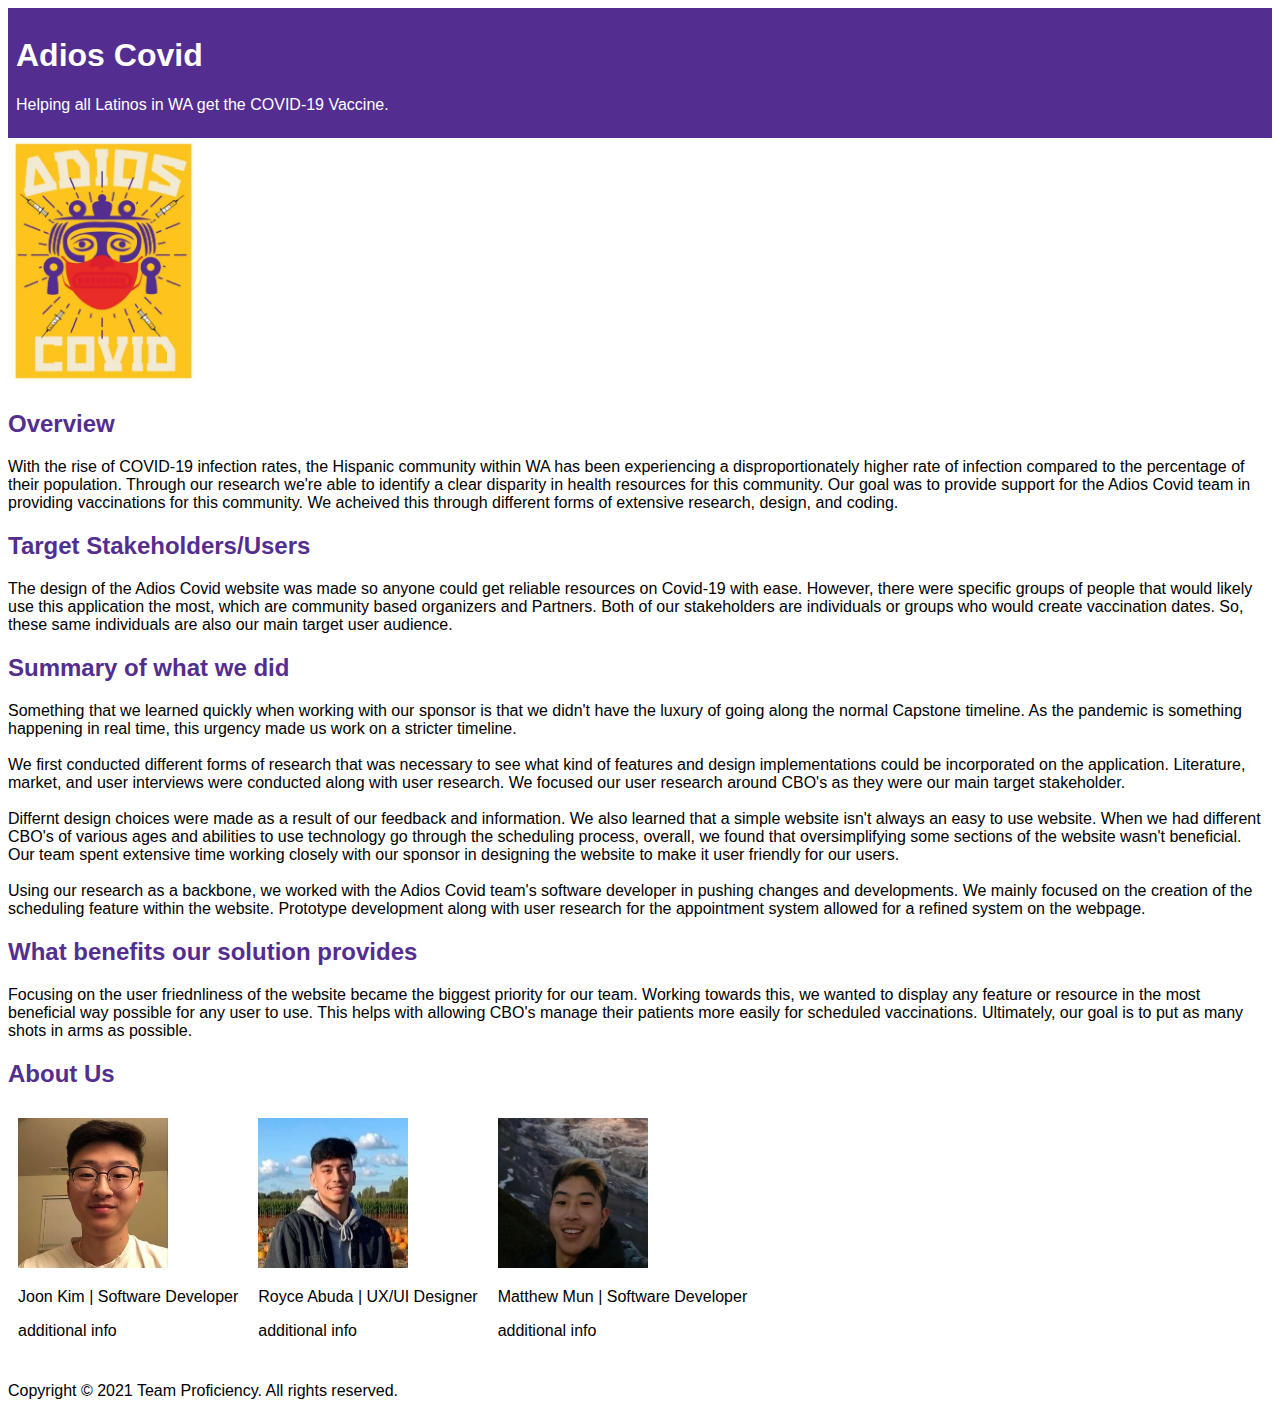
==== index.html @ 3c701ad0 "overview completed" ====
<!DOCTYPE html>
<html lang="en">
<head>
    <meta charset="utf-8">
    <meta name="author" content="Capstone Adios Covid">
    <meta name="viewport" content="width=device-width, initial-scale=1, shrink-to-fit=no">
    <meta name="description" content="Landing Page">
    <link rel="stylesheet" href="css/style.css">
    <title>Adios Covid</title>
</head>

<body>
    <header>
		<div id="logo"> 
            <h1>Adios Covid</h1>
            <p>Helping all Latinos in WA get the COVID-19 Vaccine.</p>
        </div>
		<nav>  
			
		</nav>
	</header>

    <section><img src='img/Adios-COVID.jpg' alt='Logo'></section>

	<section>
		<h2>Overview</h2>
        <p>
            With the rise of COVID-19 infection rates, the Hispanic community within WA has been experiencing a
            disproportionately higher rate of infection compared to the percentage of their population.
            Through our research we're able to identify a clear disparity in health resources for this community. Our goal was to
            provide support for the Adios Covid team in providing vaccinations for this community.
            We acheived this through different forms of extensive research, design, and coding.
        </p>
	</section>

    <section id="target">
        <h2>Target Stakeholders/Users</h2>
        <p>
            The design of the Adios Covid website was made so anyone could get reliable resources
            on Covid-19 with ease. However, there were specific groups of people that would likely use this application
            the most, which are community based organizers and Partners. Both of our stakeholders are individuals or
            groups who would create vaccination dates. So, these same individuals are also our main target user audience.
        </p>

    </section>

    <section id="sum">
        <h2>Summary of what we did</h2>
        <p>
            Something that we learned quickly when working with our sponsor is that we didn't have the luxury of going
            along the normal Capstone timeline. As the pandemic is something happening in real time, this urgency made
            us work on a stricter timeline.
            <br>
            <br>
            We first conducted different forms of research that was necessary to see what kind of features and design
            implementations could be incorporated on the application. Literature, market, and user interviews were
            conducted along with user research. We focused our user research around CBO's as they were our main
            target stakeholder.
            <br>
            <br>
            Differnt design choices were made as a result of our feedback and information. We also learned that a
            simple website isn't always an easy to use website. When we had different CBO's of various ages and abilities
            to use technology go through the scheduling process, overall, we found that oversimplifying some sections of
            the website wasn't beneficial. Our team spent extensive time working closely with our sponsor 
            in designing the website to make it user friendly for our users.
            <br>
            <br>
            Using our research as a backbone, we worked with the Adios Covid team's software developer in pushing
            changes and developments. We mainly focused on the creation of the scheduling feature within the website.
            Prototype development along with user research for the appointment system allowed for a refined system
            on the webpage.
        </p>
    </section>

    <section id="presentation">

    </section>

    <section id="ben">
        <h2>What benefits our solution provides</h2>
        <p>
            Focusing on the user friednliness of the website became the biggest priority for our team. Working towards this,
            we wanted to display any feature or resource in the most beneficial way possible for any user to use. This helps with
            allowing CBO's manage their patients more easily for scheduled vaccinations. Ultimately, our goal is to put as many shots in
            arms as possible.
        </p>

    </section>

	<section id="about">
        <h2>About Us</h2>
        <div>
            <div>
                <img src='img/joon2-img.png' alt='Joon img'>
                <p>Joon Kim | Software Developer</p>
                <p>additional info</p>
            </div>

            <div>
                <img src='img/royce-img.jpeg' alt='Royce img'>
                <p>Royce Abuda | UX/UI Designer</p>
                <p>additional info</p>
            </div>

            <div>
                <img src='img/matt-img.jpg' alt='Matt img'>
                <p>Matthew Mun | Software Developer</p>
                <p>additional info</p>
            </div>
        </div>
	</section>

	<footer>
		<p>Copyright &copy; 2021 Team Proficiency. All rights reserved.</p>
	</footer>    

</body>
</html>
---- css/style.css ----
body {
    font-family: 'Open Sans', sans-serif;
    margin: 8px;
}

header {
    background-color: #532D90;
    color: white;
    padding: .5rem;
}

h2 {
    color: #532D90;
    ;
}

div img {
    height: 150px;
    width: 150px;
}

img {
    width: 15%;
}

#about > div {
    display: flex;
}

div div {
    padding: 10px;
}
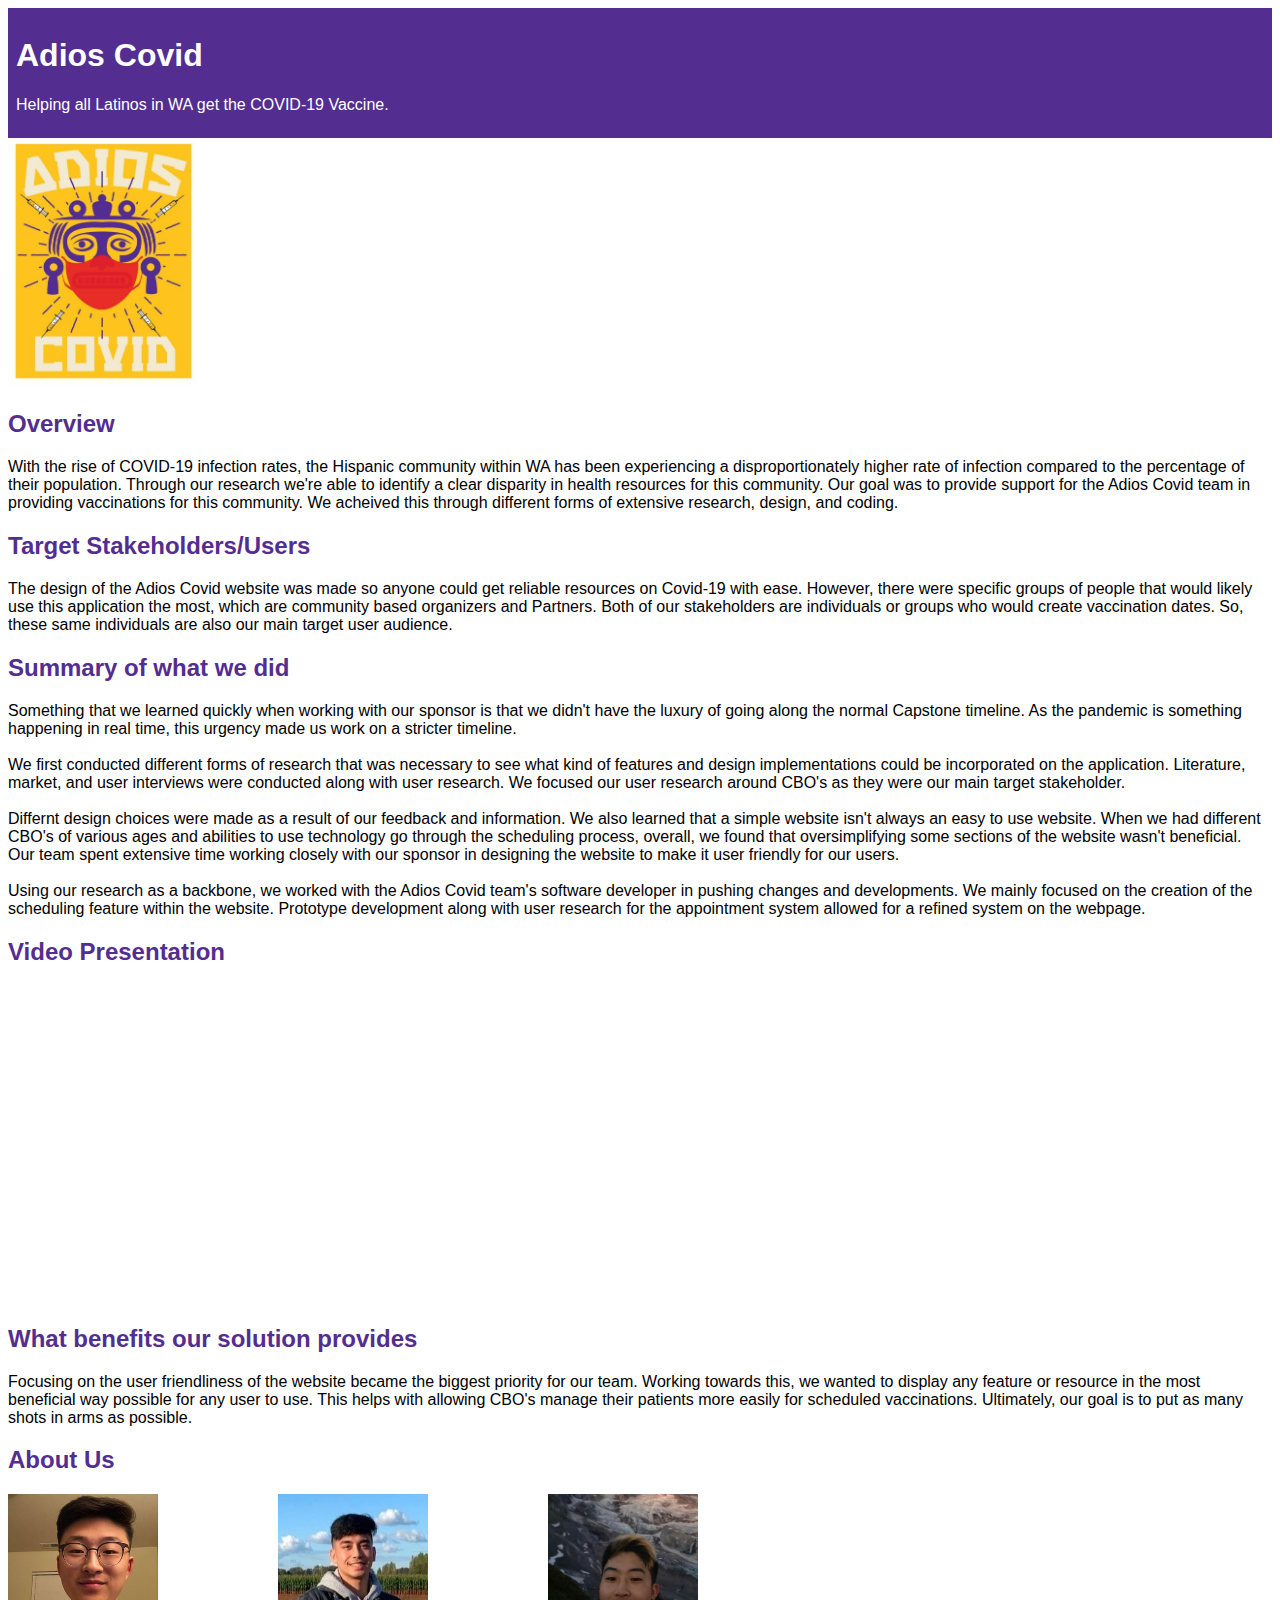
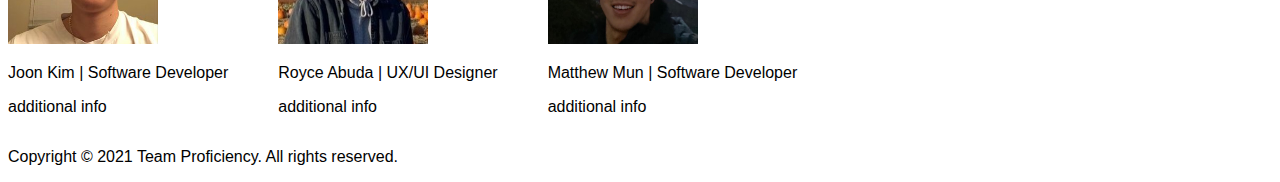
==== commit aa63d737: "bug fixes" ====
--- a/index.html
+++ b/index.html
@@ -72,24 +72,30 @@
         </p>
     </section>
 
-    <section id="presentation">
-
+    <section id="pres">
+        <h2>Video Presentation</h2>
+        <div class="iframe-container">
+            <iframe
+                width="560" height="315" src="https://www.youtube.com/embed/R7b1d4knyBQ"
+                title="YouTube video player" frameborder="0"
+                allow="accelerometer; autoplay; clipboard-write; encrypted-media; gyroscope; picture-in-picture" allowfullscreen>
+            </iframe>
+        </div>
     </section>
 
     <section id="ben">
         <h2>What benefits our solution provides</h2>
         <p>
-            Focusing on the user friednliness of the website became the biggest priority for our team. Working towards this,
+            Focusing on the user friendliness of the website became the biggest priority for our team. Working towards this,
             we wanted to display any feature or resource in the most beneficial way possible for any user to use. This helps with
             allowing CBO's manage their patients more easily for scheduled vaccinations. Ultimately, our goal is to put as many shots in
             arms as possible.
         </p>
-
     </section>
 
 	<section id="about">
         <h2>About Us</h2>
-        <div>
+        <div class="names">
             <div>
                 <img src='img/joon2-img.png' alt='Joon img'>
                 <p>Joon Kim | Software Developer</p>
--- a/css/style.css
+++ b/css/style.css
@@ -27,6 +27,11 @@
     display: flex;
 }
 
-div div {
-    padding: 10px;
+.names div {
+    margin-right: 50px;
+}
+
+.names {
+    display: flex;
+    flex-wrap: wrap;
 }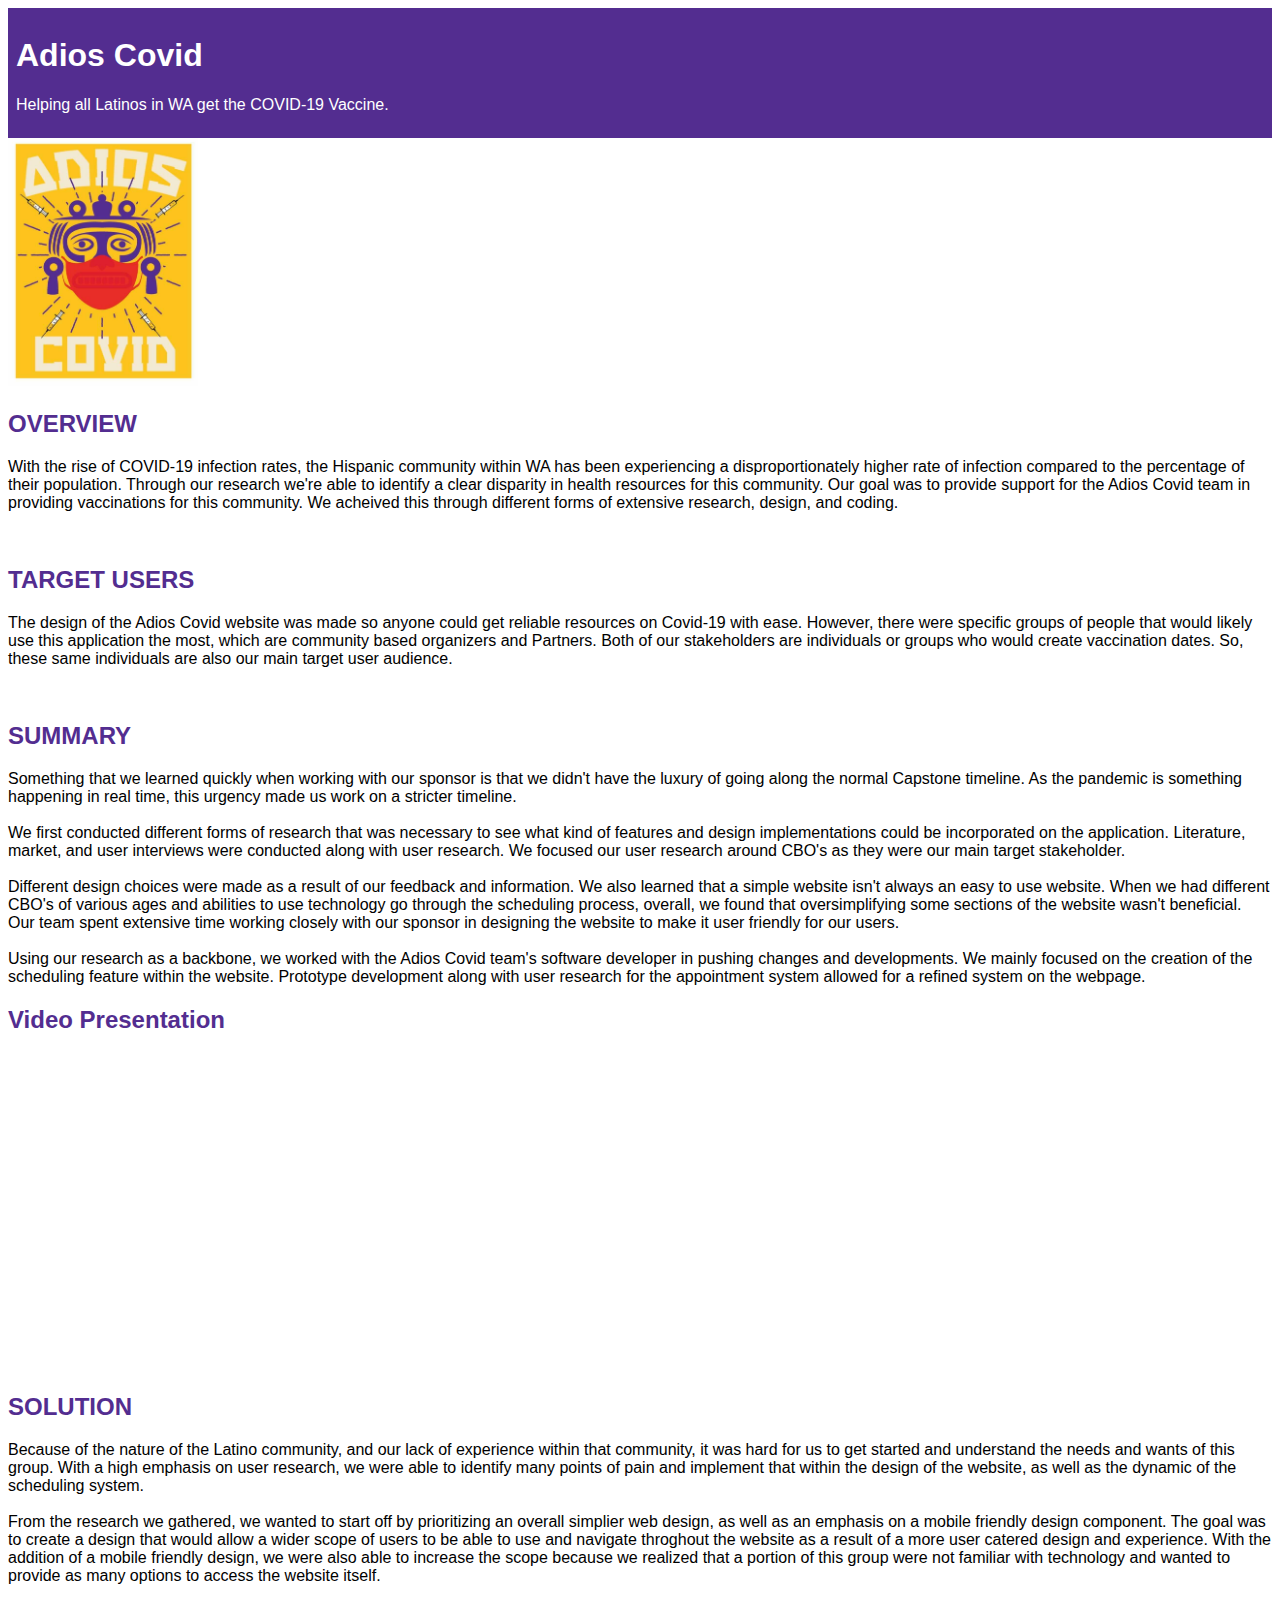
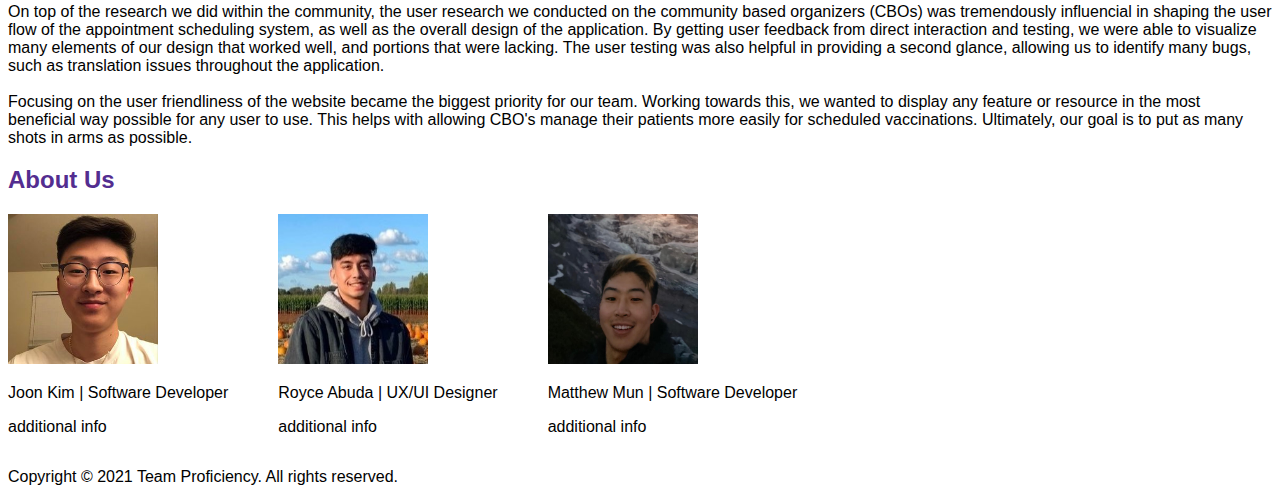
==== commit 2cc3172c: "added solution" ====
--- a/index.html
+++ b/index.html
@@ -23,7 +23,7 @@
     <section><img src='img/Adios-COVID.jpg' alt='Logo'></section>
 
 	<section>
-		<h2>Overview</h2>
+		<h2>OVERVIEW</h2>
         <p>
             With the rise of COVID-19 infection rates, the Hispanic community within WA has been experiencing a
             disproportionately higher rate of infection compared to the percentage of their population.
@@ -33,19 +33,22 @@
         </p>
 	</section>
 
+<br>
+
     <section id="target">
-        <h2>Target Stakeholders/Users</h2>
+        <h2>TARGET USERS</h2>
         <p>
             The design of the Adios Covid website was made so anyone could get reliable resources
             on Covid-19 with ease. However, there were specific groups of people that would likely use this application
             the most, which are community based organizers and Partners. Both of our stakeholders are individuals or
             groups who would create vaccination dates. So, these same individuals are also our main target user audience.
         </p>
-
     </section>
 
+<br>
+
     <section id="sum">
-        <h2>Summary of what we did</h2>
+        <h2>SUMMARY</h2>
         <p>
             Something that we learned quickly when working with our sponsor is that we didn't have the luxury of going
             along the normal Capstone timeline. As the pandemic is something happening in real time, this urgency made
@@ -58,7 +61,7 @@
             target stakeholder.
             <br>
             <br>
-            Differnt design choices were made as a result of our feedback and information. We also learned that a
+            Different design choices were made as a result of our feedback and information. We also learned that a
             simple website isn't always an easy to use website. When we had different CBO's of various ages and abilities
             to use technology go through the scheduling process, overall, we found that oversimplifying some sections of
             the website wasn't beneficial. Our team spent extensive time working closely with our sponsor 
@@ -84,8 +87,27 @@
     </section>
 
     <section id="ben">
-        <h2>What benefits our solution provides</h2>
+        <h2>SOLUTION</h2>
         <p>
+            Because of the nature of the Latino community, and our lack of experience within that community, it was hard for us to get started
+            and understand the needs and wants of this group. With a high emphasis on user research, we were able to identify many points of
+            pain and implement that within the design of the website, as well as the dynamic of the scheduling system. 
+            <br>
+            <br>
+            From the research we gathered, we wanted to start off by prioritizing an overall simplier web design, as well as an emphasis on a 
+            mobile friendly design component. The goal was to create a design that would allow a wider scope of users to be able to use and 
+            navigate throghout the website as a result of a more user catered design and experience. With the addition of a mobile friendly 
+            design, we were also able to increase the scope because we realized that a portion of this group were not familiar with technology 
+            and wanted to provide as many options to access the website itself.
+            <br>
+            <br>
+            On top of the research we did within the community, the user research we conducted on the community based organizers (CBOs) was 
+            tremendously influencial in shaping the user flow of the appointment scheduling system, as well as the overall design of the application. 
+            By getting user feedback from direct interaction and testing, we were able to visualize many elements of our design that worked well, and 
+            portions that were lacking. The user testing was also helpful in providing a second glance, allowing us to identify many bugs, such as 
+            translation issues throughout the application.
+            <br>
+            <br>
             Focusing on the user friendliness of the website became the biggest priority for our team. Working towards this,
             we wanted to display any feature or resource in the most beneficial way possible for any user to use. This helps with
             allowing CBO's manage their patients more easily for scheduled vaccinations. Ultimately, our goal is to put as many shots in
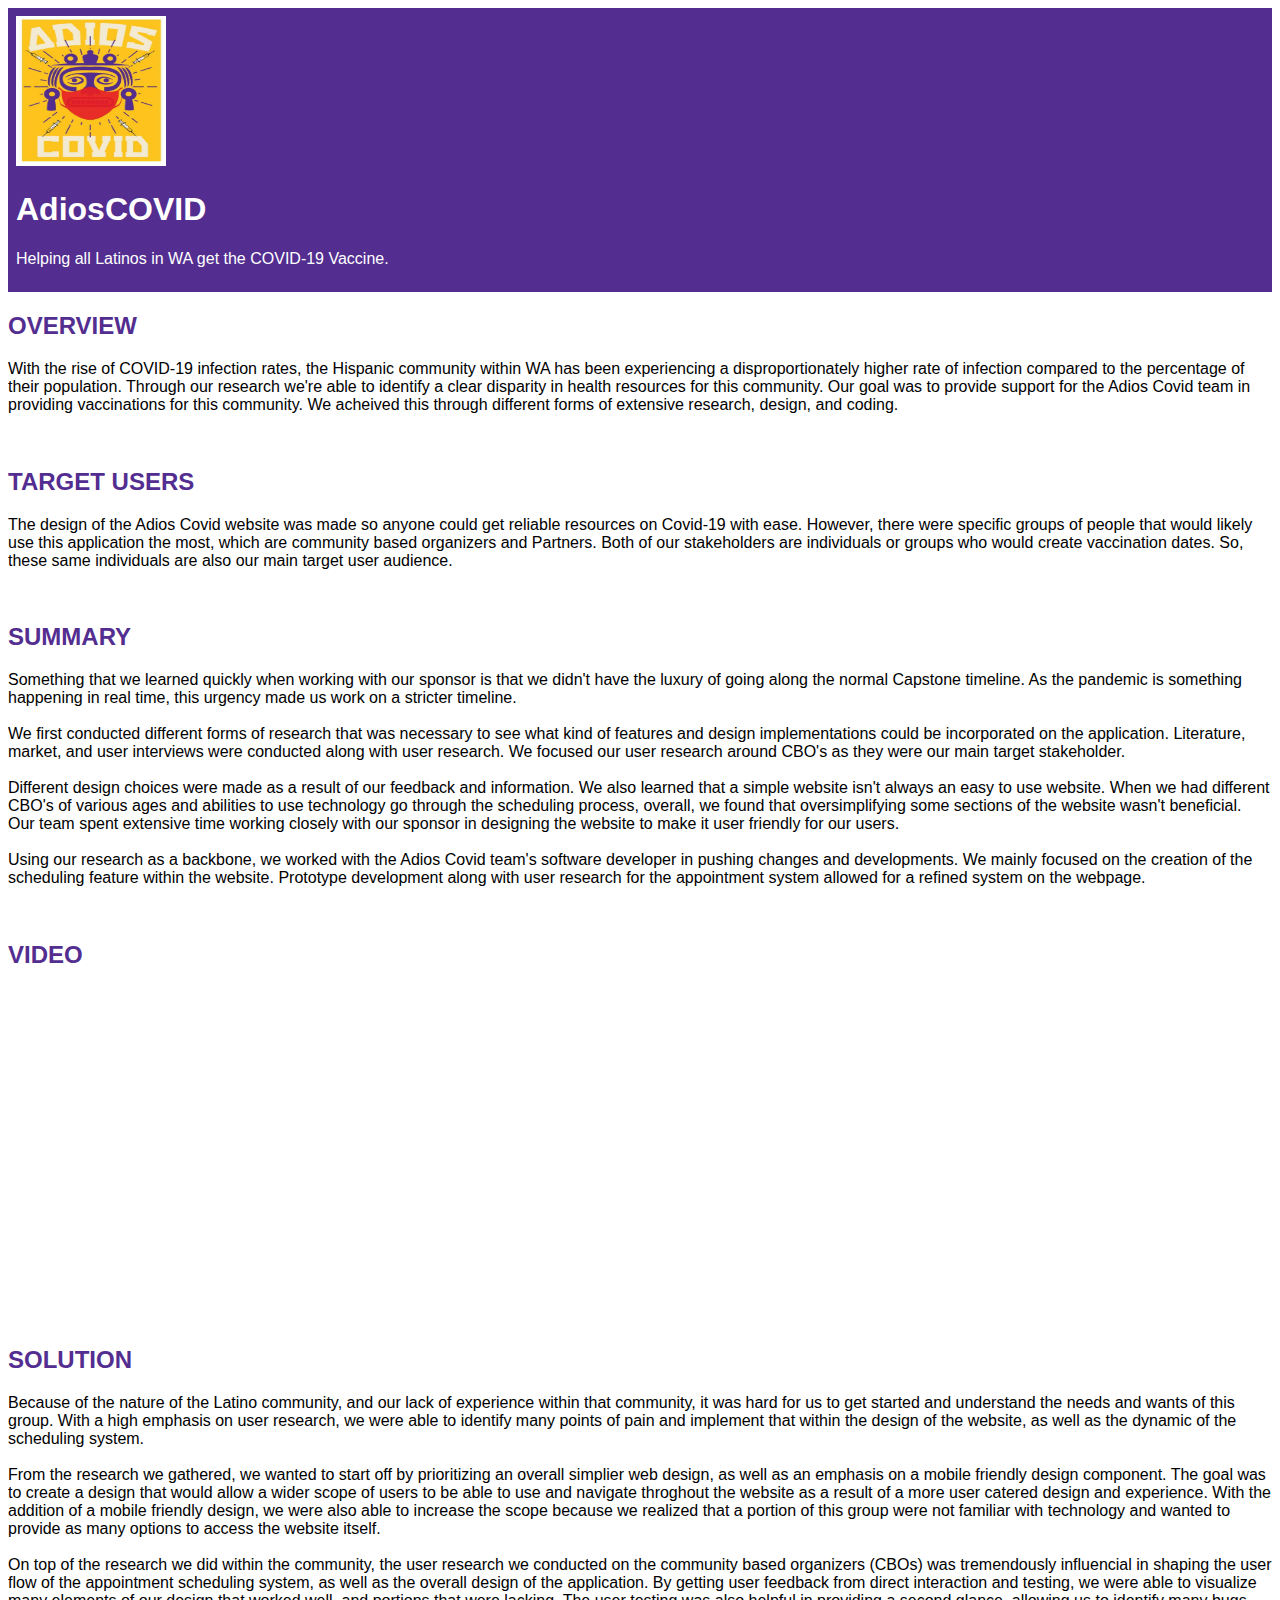
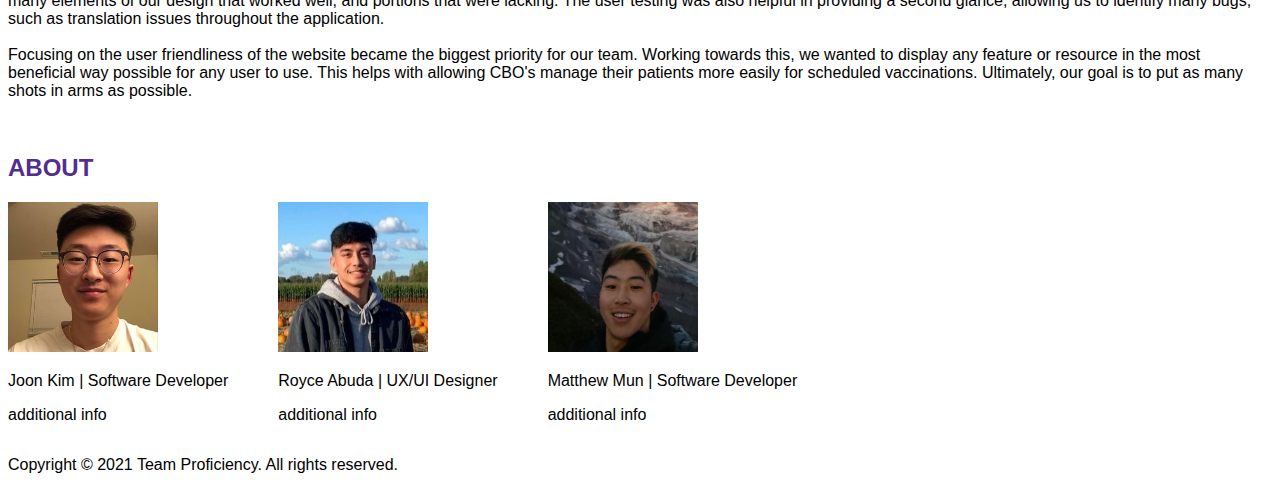
==== commit 755cfa48: "spelling" ====
--- a/index.html
+++ b/index.html
@@ -11,8 +11,11 @@
 
 <body>
     <header>
-		<div id="logo"> 
-            <h1>Adios Covid</h1>
+		<div id="logo">
+            <img src='img/Adios-COVID.jpg' alt='Logo'>
+        </div>
+        <div>
+            <h1>AdiosCOVID</h1>
             <p>Helping all Latinos in WA get the COVID-19 Vaccine.</p>
         </div>
 		<nav>  
@@ -20,9 +23,7 @@
 		</nav>
 	</header>
 
-    <section><img src='img/Adios-COVID.jpg' alt='Logo'></section>
-
-	<section>
+	<section class="card">
 		<h2>OVERVIEW</h2>
         <p>
             With the rise of COVID-19 infection rates, the Hispanic community within WA has been experiencing a
@@ -35,7 +36,7 @@
 
 <br>
 
-    <section id="target">
+    <section id="target", class="card">
         <h2>TARGET USERS</h2>
         <p>
             The design of the Adios Covid website was made so anyone could get reliable resources
@@ -47,7 +48,7 @@
 
 <br>
 
-    <section id="sum">
+    <section class="card", id="sum">
         <h2>SUMMARY</h2>
         <p>
             Something that we learned quickly when working with our sponsor is that we didn't have the luxury of going
@@ -75,8 +76,10 @@
         </p>
     </section>
 
-    <section id="pres">
-        <h2>Video Presentation</h2>
+    <br>
+
+    <section class="card", id="pres">
+        <h2>VIDEO</h2>
         <div class="iframe-container">
             <iframe
                 width="560" height="315" src="https://www.youtube.com/embed/R7b1d4knyBQ"
@@ -86,7 +89,9 @@
         </div>
     </section>
 
-    <section id="ben">
+    <br>
+
+    <section id="ben", class="card">
         <h2>SOLUTION</h2>
         <p>
             Because of the nature of the Latino community, and our lack of experience within that community, it was hard for us to get started
@@ -115,8 +120,10 @@
         </p>
     </section>
 
-	<section id="about">
-        <h2>About Us</h2>
+    <br>
+
+	<section id="about", class="card">
+        <h2>ABOUT</h2>
         <div class="names">
             <div>
                 <img src='img/joon2-img.png' alt='Joon img'>
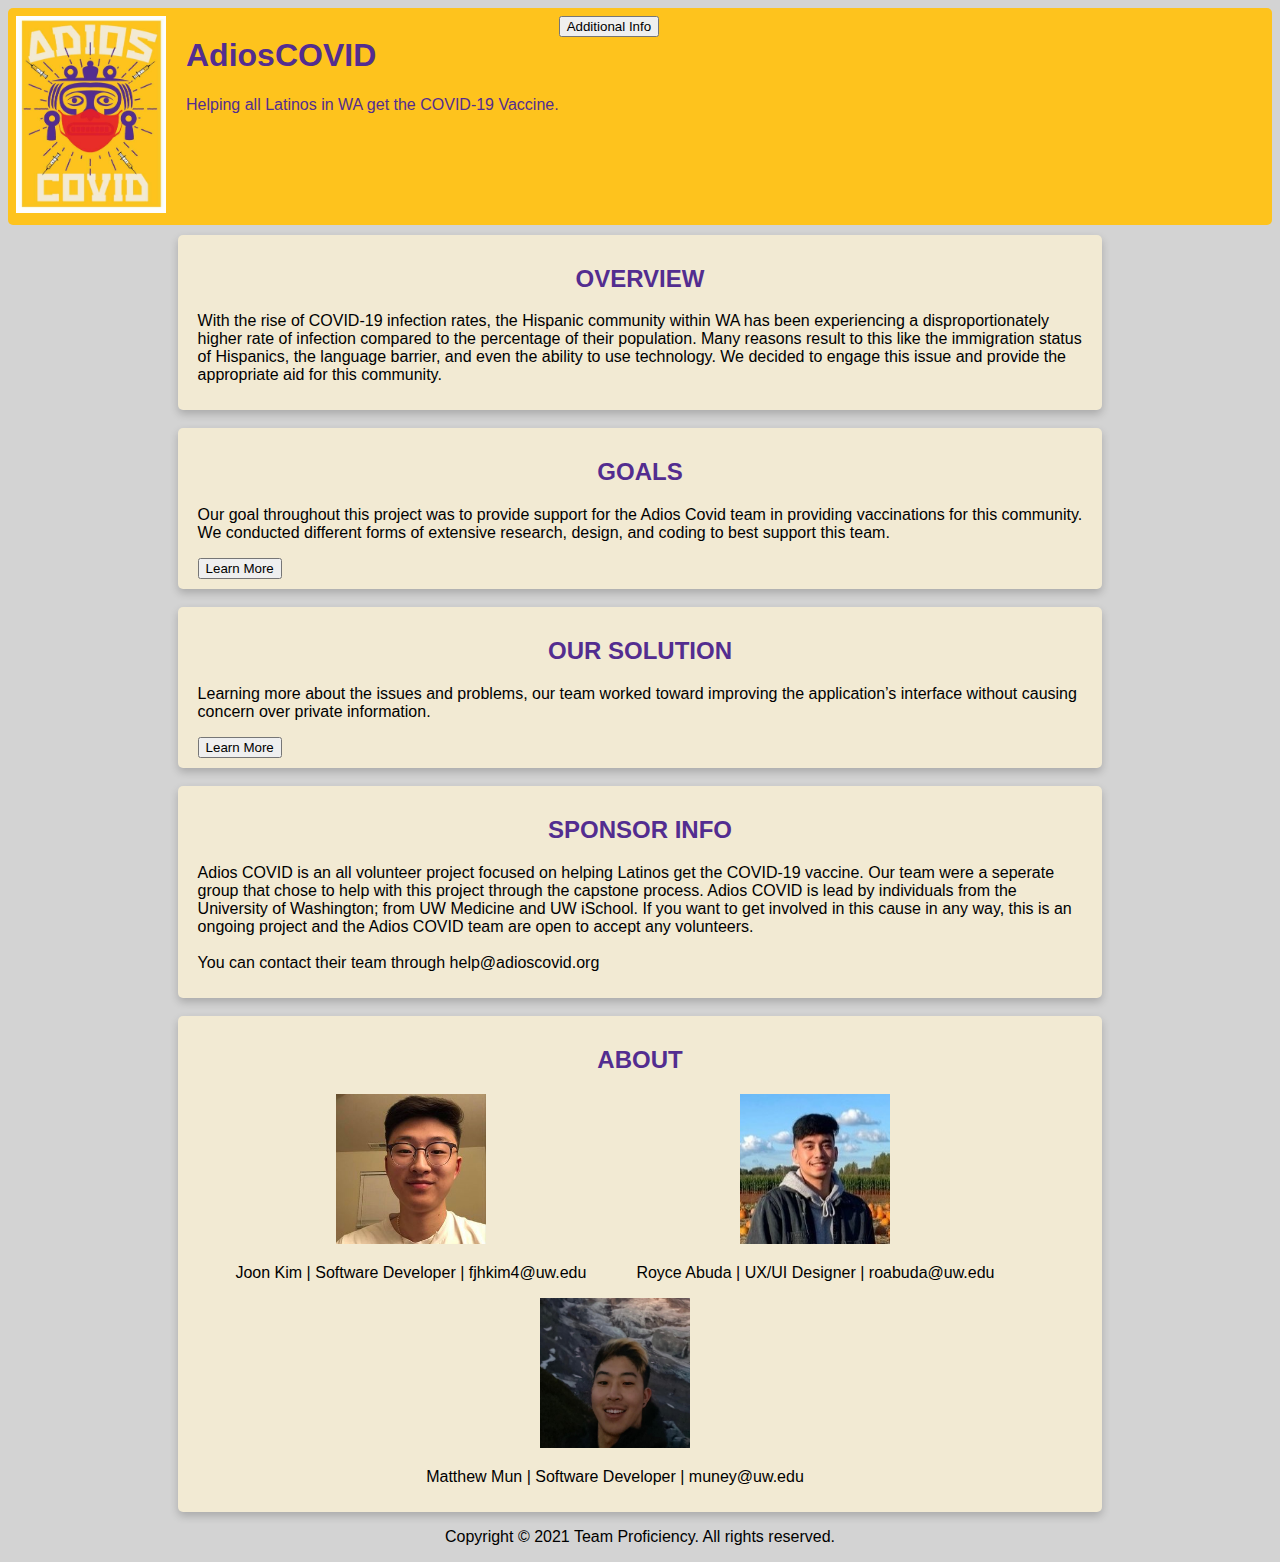
==== commit 1e322d71: "finished content" ====
--- a/index.html
+++ b/index.html
@@ -19,7 +19,7 @@
             <p>Helping all Latinos in WA get the COVID-19 Vaccine.</p>
         </div>
 		<nav>  
-			
+			<a href="./additional.html"><button>Additional Info</button></a>
 		</nav>
 	</header>
 
@@ -27,124 +27,71 @@
 		<h2>OVERVIEW</h2>
         <p>
             With the rise of COVID-19 infection rates, the Hispanic community within WA has been experiencing a
-            disproportionately higher rate of infection compared to the percentage of their population.
-            Through our research we're able to identify a clear disparity in health resources for this community. Our goal was to
-            provide support for the Adios Covid team in providing vaccinations for this community.
-            We acheived this through different forms of extensive research, design, and coding.
-        </p>
-	</section>
-
-<br>
-
-    <section id="target", class="card">
-        <h2>TARGET USERS</h2>
-        <p>
-            The design of the Adios Covid website was made so anyone could get reliable resources
-            on Covid-19 with ease. However, there were specific groups of people that would likely use this application
-            the most, which are community based organizers and Partners. Both of our stakeholders are individuals or
-            groups who would create vaccination dates. So, these same individuals are also our main target user audience.
-        </p>
-    </section>
-
-<br>
-
-    <section class="card", id="sum">
-        <h2>SUMMARY</h2>
-        <p>
-            Something that we learned quickly when working with our sponsor is that we didn't have the luxury of going
-            along the normal Capstone timeline. As the pandemic is something happening in real time, this urgency made
-            us work on a stricter timeline.
-            <br>
-            <br>
-            We first conducted different forms of research that was necessary to see what kind of features and design
-            implementations could be incorporated on the application. Literature, market, and user interviews were
-            conducted along with user research. We focused our user research around CBO's as they were our main
-            target stakeholder.
-            <br>
-            <br>
-            Different design choices were made as a result of our feedback and information. We also learned that a
-            simple website isn't always an easy to use website. When we had different CBO's of various ages and abilities
-            to use technology go through the scheduling process, overall, we found that oversimplifying some sections of
-            the website wasn't beneficial. Our team spent extensive time working closely with our sponsor 
-            in designing the website to make it user friendly for our users.
-            <br>
-            <br>
-            Using our research as a backbone, we worked with the Adios Covid team's software developer in pushing
-            changes and developments. We mainly focused on the creation of the scheduling feature within the website.
-            Prototype development along with user research for the appointment system allowed for a refined system
-            on the webpage.
+            disproportionately higher rate of infection compared to the percentage of their population. Many reasons result to this
+            like the immigration status of Hispanics, the language barrier, and even the ability to use technology. We decided
+            to engage this issue and provide the appropriate aid for this community.
         </p>
     </section>
 
     <br>
+    <section class="card">
+        <h2>GOALS</h2>
+        <p>                    
+            Our goal throughout this project was to provide support for the Adios Covid team in providing vaccinations for this community.
+            We conducted different forms of extensive research, design, and coding to best support this team.
+        </p>
 
-    <section class="card", id="pres">
-        <h2>VIDEO</h2>
-        <div class="iframe-container">
-            <iframe
-                width="560" height="315" src="https://www.youtube.com/embed/R7b1d4knyBQ"
-                title="YouTube video player" frameborder="0"
-                allow="accelerometer; autoplay; clipboard-write; encrypted-media; gyroscope; picture-in-picture" allowfullscreen>
-            </iframe>
-        </div>
+        <a href="./additional.html"><button>Learn More</button></a>
+	</section>
+
+    <br>
+
+    <section id="target", class="card">
+        <h2>OUR SOLUTION</h2>
+        <p>
+            Learning more about the issues and problems, our team worked toward improving the application’s interface
+            without causing concern over private information.
+        </p>
+
+        <a href="./solution.html"><button>Learn More</button></a>
     </section>
 
     <br>
 
-    <section id="ben", class="card">
-        <h2>SOLUTION</h2>
+    <section id="target", class="card">
+        <h2>SPONSOR INFO</h2>
         <p>
-            Because of the nature of the Latino community, and our lack of experience within that community, it was hard for us to get started
-            and understand the needs and wants of this group. With a high emphasis on user research, we were able to identify many points of
-            pain and implement that within the design of the website, as well as the dynamic of the scheduling system. 
+            Adios COVID is an all volunteer project focused on helping Latinos get the COVID-19 vaccine. Our team were a seperate group that
+            chose to help with this project through the capstone process. Adios COVID is lead by individuals from the University of
+            Washington; from UW Medicine and UW iSchool. If you want to get involved in this cause in any way, this is an ongoing project and
+            the Adios COVID team are open to accept any volunteers.
             <br>
             <br>
-            From the research we gathered, we wanted to start off by prioritizing an overall simplier web design, as well as an emphasis on a 
-            mobile friendly design component. The goal was to create a design that would allow a wider scope of users to be able to use and 
-            navigate throghout the website as a result of a more user catered design and experience. With the addition of a mobile friendly 
-            design, we were also able to increase the scope because we realized that a portion of this group were not familiar with technology 
-            and wanted to provide as many options to access the website itself.
-            <br>
-            <br>
-            On top of the research we did within the community, the user research we conducted on the community based organizers (CBOs) was 
-            tremendously influencial in shaping the user flow of the appointment scheduling system, as well as the overall design of the application. 
-            By getting user feedback from direct interaction and testing, we were able to visualize many elements of our design that worked well, and 
-            portions that were lacking. The user testing was also helpful in providing a second glance, allowing us to identify many bugs, such as 
-            translation issues throughout the application.
-            <br>
-            <br>
-            Focusing on the user friendliness of the website became the biggest priority for our team. Working towards this,
-            we wanted to display any feature or resource in the most beneficial way possible for any user to use. This helps with
-            allowing CBO's manage their patients more easily for scheduled vaccinations. Ultimately, our goal is to put as many shots in
-            arms as possible.
+            You can contact their team through help@adioscovid.org
         </p>
     </section>
 
-    <br>
-
-	<section id="about", class="card">
+    <br> 
+    <section id="about", class="card">
         <h2>ABOUT</h2>
         <div class="names">
             <div>
                 <img src='img/joon2-img.png' alt='Joon img'>
-                <p>Joon Kim | Software Developer</p>
-                <p>additional info</p>
+                <p>Joon Kim | Software Developer | fjhkim4@uw.edu</p>
             </div>
 
             <div>
                 <img src='img/royce-img.jpeg' alt='Royce img'>
-                <p>Royce Abuda | UX/UI Designer</p>
-                <p>additional info</p>
+                <p>Royce Abuda | UX/UI Designer | roabuda@uw.edu</p>
             </div>
 
             <div>
                 <img src='img/matt-img.jpg' alt='Matt img'>
-                <p>Matthew Mun | Software Developer</p>
-                <p>additional info</p>
+                <p>Matthew Mun | Software Developer | muney@uw.edu</p>
             </div>
         </div>
 	</section>
-
+    
 	<footer>
 		<p>Copyright &copy; 2021 Team Proficiency. All rights reserved.</p>
 	</footer>    
--- a/css/style.css
+++ b/css/style.css
@@ -1,17 +1,39 @@
 body {
     font-family: 'Open Sans', sans-serif;
     margin: 8px;
+    background-color: lightgrey;
 }
 
 header {
-    background-color: #532D90;
-    color: white;
+    background-color: #FEC31D;
+    color: #532D90;
     padding: .5rem;
+    margin-bottom: 10px;
+    border-radius: 5px; 
+    display: flex;
+}
+
+#logo {
+    padding-right: 20px;
+}
+
+#logo img {
+    height: auto;
 }
 
 h2 {
     color: #532D90;
-    ;
+    text-align: center;
+}
+
+.card {
+    box-shadow: 0 4px 8px 0 rgba(0,0,0,0.2);
+    transition: 0.3s;
+    border-radius: 5px; 
+    padding: 10px 20px;
+    background-color: #F2EAD3;
+    width: 70%;
+    margin: auto;
 }
 
 div img {
@@ -25,6 +47,8 @@
 
 #about > div {
     display: flex;
+    justify-content: center;
+    text-align: center;
 }
 
 .names div {
@@ -34,4 +58,35 @@
 .names {
     display: flex;
     flex-wrap: wrap;
-}+}
+
+.iframe-container {
+    display: block;
+    margin-left: auto;
+    margin-right: auto;
+    width: 40%;
+}
+
+.iframe {
+    margin: auto;
+}
+
+.app {
+    width: 150px;
+    height: 310px;
+    margin-right: 15px;
+}
+
+.iter {
+    display: flex;
+    justify-content: center;
+    flex-direction: row;
+    flex-wrap: wrap;
+    
+}
+
+footer {
+    text-align: center;
+}
+
+
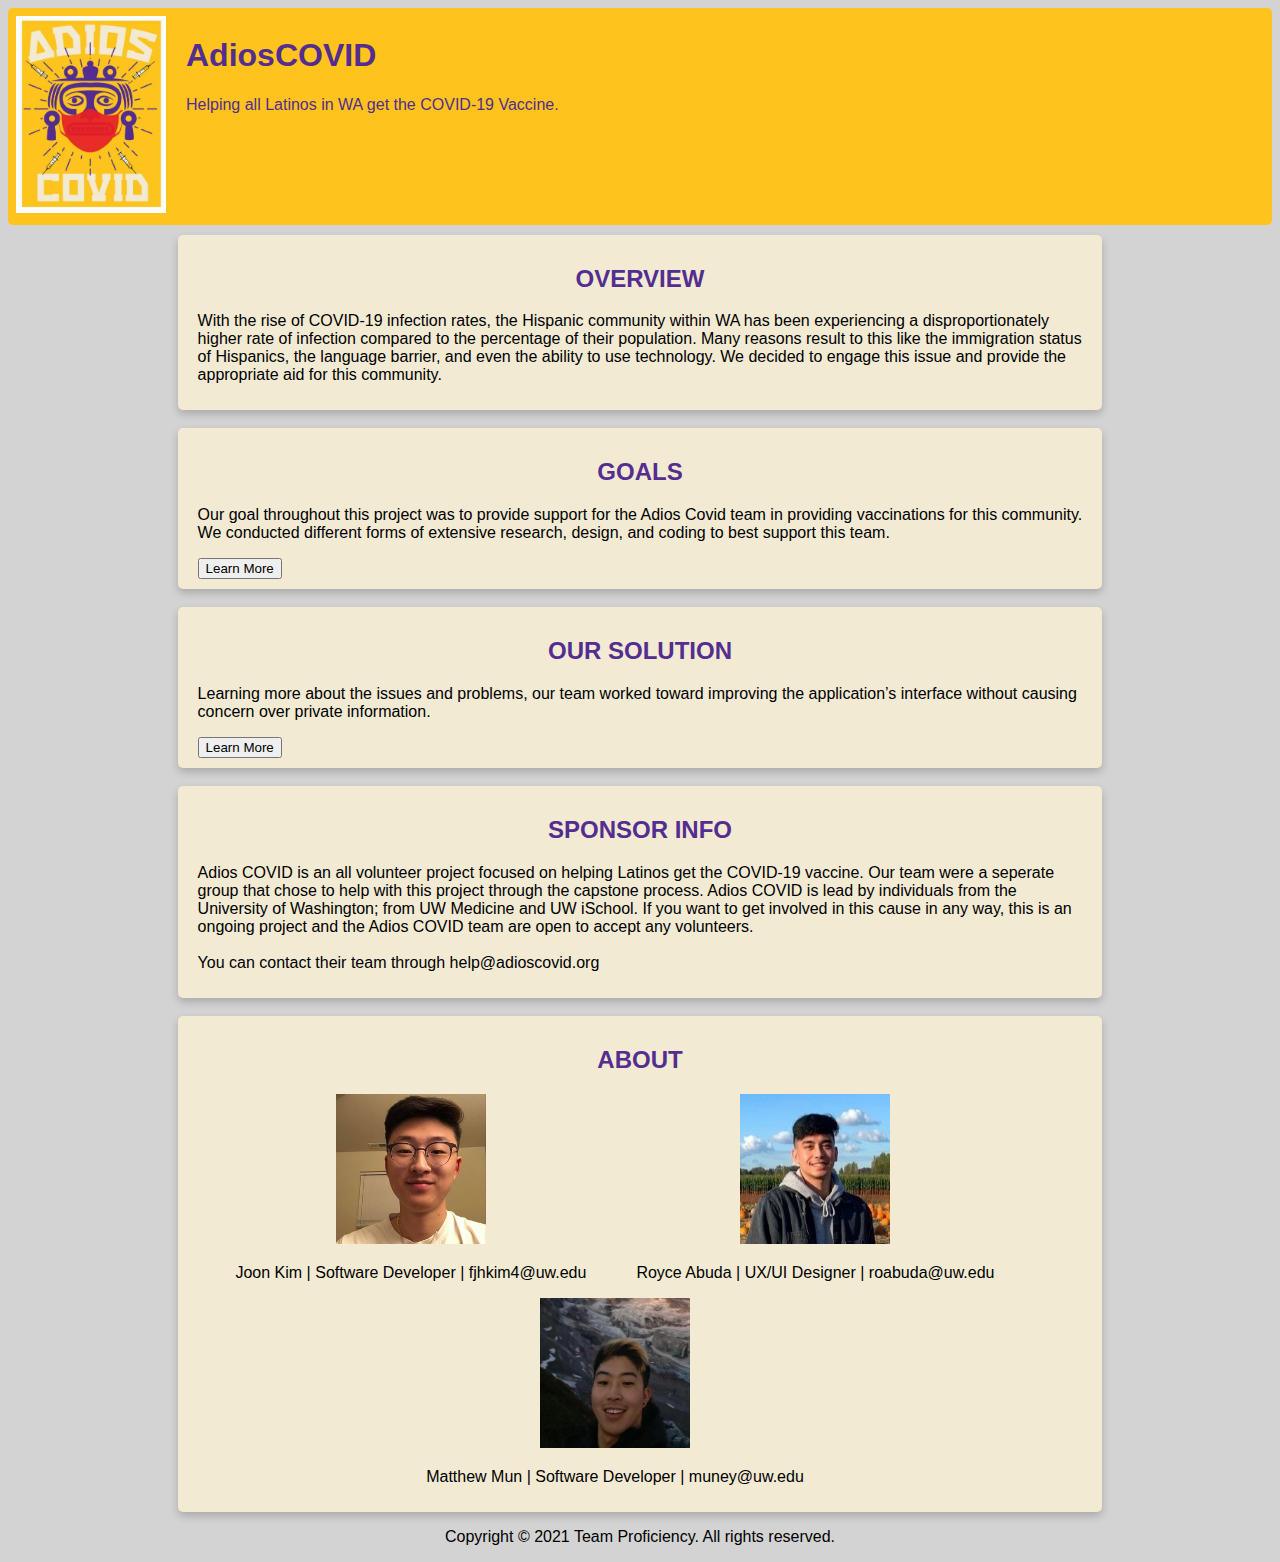
==== commit 00bcfaf5: "small changes" ====
--- a/index.html
+++ b/index.html
@@ -18,9 +18,6 @@
             <h1>AdiosCOVID</h1>
             <p>Helping all Latinos in WA get the COVID-19 Vaccine.</p>
         </div>
-		<nav>  
-			<a href="./additional.html"><button>Additional Info</button></a>
-		</nav>
 	</header>
 
 	<section class="card">
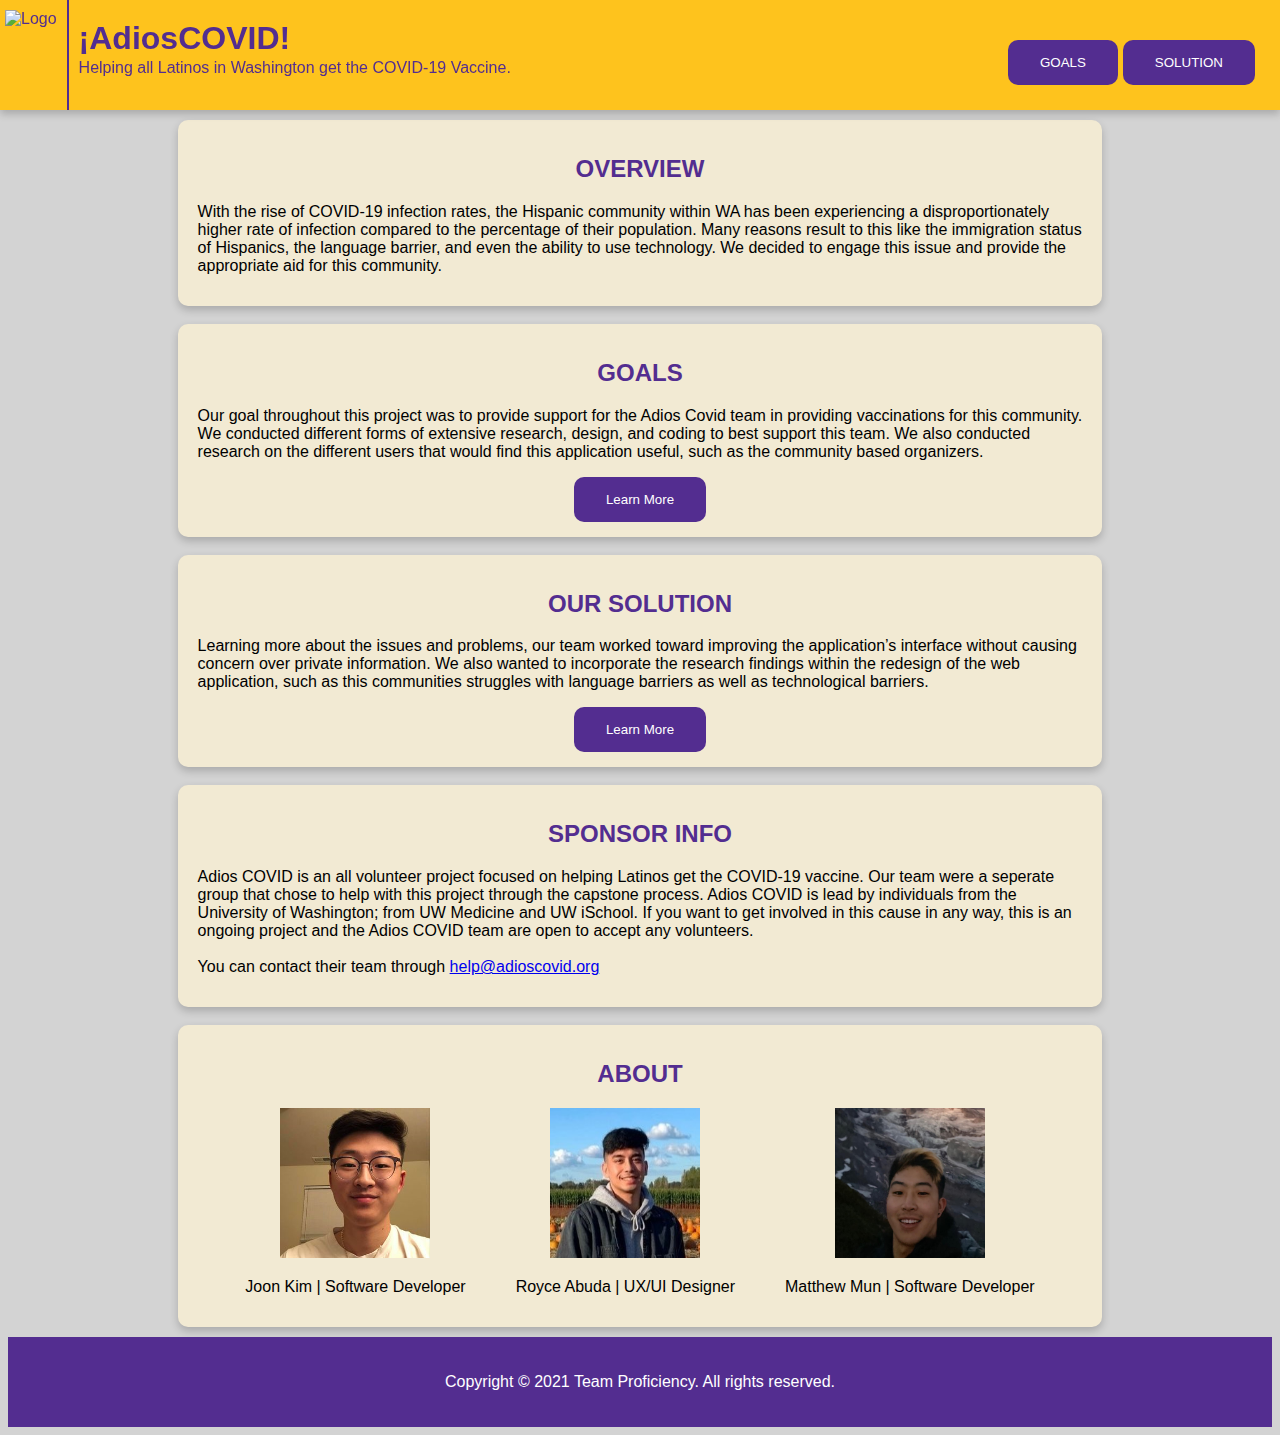
==== commit 3b26dc8c: "finished headers and footer, added buttons" ====
--- a/index.html
+++ b/index.html
@@ -1,5 +1,6 @@
 <!DOCTYPE html>
 <html lang="en">
+
 <head>
     <meta charset="utf-8">
     <meta name="author" content="Capstone Adios Covid">
@@ -10,88 +11,106 @@
 </head>
 
 <body>
-    <header>
-		<div id="logo">
-            <img src='img/Adios-COVID.jpg' alt='Logo'>
+
+    <header id="stick">
+        <div id="logo">
+            <img src='img/Adios-COVID-Recovered.png' alt='Logo'>
         </div>
+          <div class="verticalLine"></div>
         <div>
-            <h1>AdiosCOVID</h1>
-            <p>Helping all Latinos in WA get the COVID-19 Vaccine.</p>
+            <h1>¡AdiosCOVID!</h1>
+            <p>Helping all Latinos in Washington get the COVID-19 Vaccine.</p>
         </div>
-	</header>
+        <nav>
+            <a href="./additional.html" class="top"><button>GOALS</button></a>
+            <a href="./solution.html" class="top"><button>SOLUTION</button></a>
+        </nav>
+    </header>
 
-	<section class="card">
-		<h2>OVERVIEW</h2>
-        <p>
-            With the rise of COVID-19 infection rates, the Hispanic community within WA has been experiencing a
-            disproportionately higher rate of infection compared to the percentage of their population. Many reasons result to this
-            like the immigration status of Hispanics, the language barrier, and even the ability to use technology. We decided
-            to engage this issue and provide the appropriate aid for this community.
-        </p>
-    </section>
+    <div class="content">
+        <section class="card">
+            <h2>OVERVIEW</h2>
+            <p>
+                With the rise of COVID-19 infection rates, the Hispanic community within WA has been experiencing a
+                disproportionately higher rate of infection compared to the percentage of their population. Many reasons
+                result to this
+                like the immigration status of Hispanics, the language barrier, and even the ability to use technology.
+                We decided
+                to engage this issue and provide the appropriate aid for this community.
+            </p>
+        </section>
 
-    <br>
-    <section class="card">
-        <h2>GOALS</h2>
-        <p>                    
-            Our goal throughout this project was to provide support for the Adios Covid team in providing vaccinations for this community.
-            We conducted different forms of extensive research, design, and coding to best support this team.
-        </p>
 
-        <a href="./additional.html"><button>Learn More</button></a>
-	</section>
+        <br>
+        <section class="card">
+            <h2>GOALS</h2>
+            <p>
+                Our goal throughout this project was to provide support for the Adios Covid team in providing
+                vaccinations for this community. We conducted different forms of extensive research, design, 
+                and coding to best support this team. We also conducted research on the different users that 
+                would find this application useful, such as the community based organizers.
+            </p>
 
-    <br>
+            <a href="./additional.html"><button>Learn More</button></a>
+        </section>
 
-    <section id="target", class="card">
-        <h2>OUR SOLUTION</h2>
-        <p>
-            Learning more about the issues and problems, our team worked toward improving the application’s interface
-            without causing concern over private information.
-        </p>
+        <br>
 
-        <a href="./solution.html"><button>Learn More</button></a>
-    </section>
+        <section id="target" , class="card">
+            <h2>OUR SOLUTION</h2>
+            <p>
+                Learning more about the issues and problems, our team worked toward improving the application’s
+                interface without causing concern over private information. We also wanted to incorporate the 
+                research findings within the redesign of the web application, such as this communities struggles
+                with language barriers as well as technological barriers.
+            </p>
 
-    <br>
+            <a href="./solution.html"><button>Learn More</button></a>
+        </section>
 
-    <section id="target", class="card">
-        <h2>SPONSOR INFO</h2>
-        <p>
-            Adios COVID is an all volunteer project focused on helping Latinos get the COVID-19 vaccine. Our team were a seperate group that
-            chose to help with this project through the capstone process. Adios COVID is lead by individuals from the University of
-            Washington; from UW Medicine and UW iSchool. If you want to get involved in this cause in any way, this is an ongoing project and
-            the Adios COVID team are open to accept any volunteers.
-            <br>
-            <br>
-            You can contact their team through help@adioscovid.org
-        </p>
-    </section>
+        <br>
 
-    <br> 
-    <section id="about", class="card">
-        <h2>ABOUT</h2>
-        <div class="names">
-            <div>
-                <img src='img/joon2-img.png' alt='Joon img'>
-                <p>Joon Kim | Software Developer | fjhkim4@uw.edu</p>
+        <section id="target" , class="card">
+            <h2>SPONSOR INFO</h2>
+            <p>
+                Adios COVID is an all volunteer project focused on helping Latinos get the COVID-19 vaccine. Our team
+                were a seperate group that
+                chose to help with this project through the capstone process. Adios COVID is lead by individuals from
+                the University of
+                Washington; from UW Medicine and UW iSchool. If you want to get involved in this cause in any way, this
+                is an ongoing project and
+                the Adios COVID team are open to accept any volunteers.
+                <br>
+                <br>
+                You can contact their team through <a href = "mailto: help@adioscovid.org">help@adioscovid.org</a>
+            </p>
+        </section>
+
+        <br>
+        <section id="about" , class="card">
+            <h2>ABOUT</h2>
+            <div class="names">
+                <div>
+                    <img src='img/joon2-img.png' alt='Joon img'>
+                    <p>Joon Kim | Software Developer</p>
+                </div>
+
+                <div>
+                    <img src='img/royce-img.jpeg' alt='Royce img'>
+                    <p>Royce Abuda | UX/UI Designer</p>
+                </div>
+
+                <div>
+                    <img src='img/matt-img.jpg' alt='Matt img'>
+                    <p>Matthew Mun | Software Developer</p>
+                </div>
             </div>
+        </section>
 
-            <div>
-                <img src='img/royce-img.jpeg' alt='Royce img'>
-                <p>Royce Abuda | UX/UI Designer | roabuda@uw.edu</p>
-            </div>
+        <footer>
+            <p>Copyright &copy; 2021 Team Proficiency. All rights reserved.</p>
+        </footer>
+    </div>
+</body>
 
-            <div>
-                <img src='img/matt-img.jpg' alt='Matt img'>
-                <p>Matthew Mun | Software Developer | muney@uw.edu</p>
-            </div>
-        </div>
-	</section>
-    
-	<footer>
-		<p>Copyright &copy; 2021 Team Proficiency. All rights reserved.</p>
-	</footer>    
-
-</body>
 </html>--- a/css/style.css
+++ b/css/style.css
@@ -1,24 +1,73 @@
 body {
     font-family: 'Open Sans', sans-serif;
-    margin: 8px;
     background-color: lightgrey;
 }
 
 header {
     background-color: #FEC31D;
-    color: #532D90;
-    padding: .5rem;
-    margin-bottom: 10px;
-    border-radius: 5px; 
+    color: #532D90; 
     display: flex;
+    position: fixed; 
+    top: 0;
+    left: 0;
+    width: 100%; /* Full width */
+    overflow: hidden;
+    height: 110px;
+    box-shadow: 0 4px 8px 0 rgba(0,0,0,0.2);
+}
+
+header .img {
+    margin: auto;
+    display: block;
+    width: 60%;
+}
+
+h1 {
+    margin-top: 20px;
+    margin-bottom: 0px;
+}
+
+header p {
+    margin-top: 2px;
+    margin-bottom: 0px;
+    padding-right: 20px;
+}
+
+nav {
+    margin-top: 40px;
+    margin-right: 20px;
+    display: flex;
+    right: 0;
+    position: fixed; 
+}
+
+.verticalLine {
+    border-left: 2px solid #532D90;
+    height: 120px;
+    padding-right: 10px;
+  }
+
+.top {
+    padding-right: 5px;
+}
+
+.content {
+    margin-top: 120px;
+}
+
+.centerp {
+    text-align: center;
 }
 
 #logo {
-    padding-right: 20px;
+    padding-right: 10px;
 }
 
 #logo img {
     height: auto;
+    width: 80px;
+    padding-top: 10px;
+    padding-left: 5px;
 }
 
 h2 {
@@ -29,8 +78,8 @@
 .card {
     box-shadow: 0 4px 8px 0 rgba(0,0,0,0.2);
     transition: 0.3s;
-    border-radius: 5px; 
-    padding: 10px 20px;
+    border-radius: 10px; 
+    padding: 15px 20px;
     background-color: #F2EAD3;
     width: 70%;
     margin: auto;
@@ -48,23 +97,23 @@
 #about > div {
     display: flex;
     justify-content: center;
-    text-align: center;
+    text-align: center;    
 }
-
 .names div {
-    margin-right: 50px;
+    margin-right: 25px;
+    margin-left: 25px;
 }
 
 .names {
     display: flex;
     flex-wrap: wrap;
+    justify-content: center;
 }
 
 .iframe-container {
     display: block;
     margin-left: auto;
     margin-right: auto;
-    width: 40%;
 }
 
 .iframe {
@@ -89,4 +138,32 @@
     text-align: center;
 }
 
+button {
+    background-color: #532D90;
+    color: white;
+    border: none;
+    justify-content: center;
+    padding: 15px 32px;
+    right: 0;
+    border-radius: 10px; 
+}
 
+section {
+    text-align: center;
+}
+section p {
+    text-align: left;
+}
+
+footer {
+    position: relative;
+    left: 0;
+    bottom: 0;
+    width: 100%;
+    background-color: #532D90;
+    color: white;
+    text-align: center;
+    margin-top: 10px;
+    padding: 20px 0px;
+    overflow: hidden;
+    }